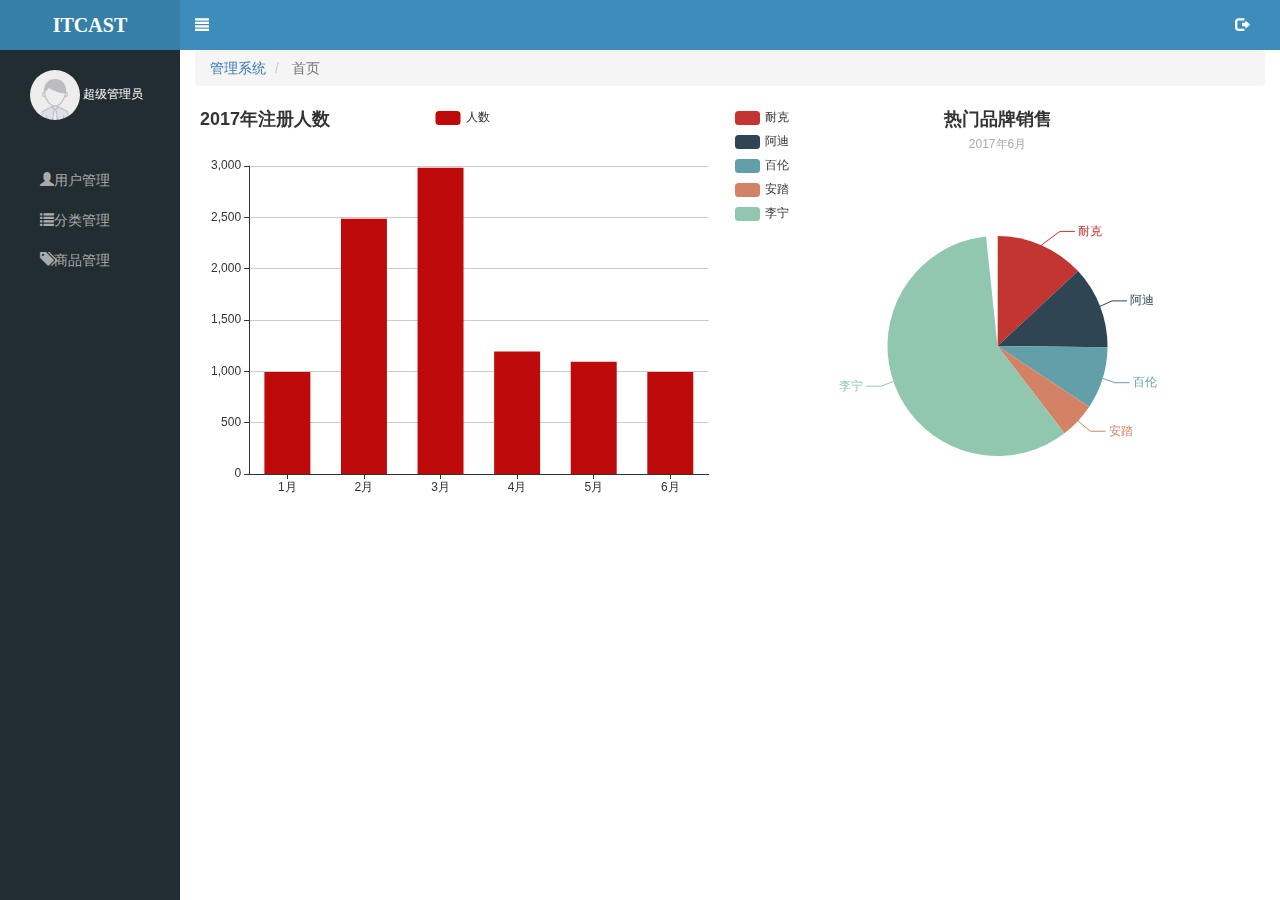
==== com.letao.www/public/backEnd/index.html @ fd31d635 "mobile web" ====
<!DOCTYPE html>
<html lang="en">

<head>
  <meta charset="UTF-8">
  <meta name="viewport" content="width=device-width, initial-scale=1.0">
  <meta http-equiv="X-UA-Compatible" content="ie=edge">
  <title>乐淘云购后台管理系统</title>
  <!-- 引入bootstrap库 -->
  <link rel="stylesheet" href="./lib/bootstrap/css/bootstrap.min.css">
  <!-- 引入NProgress -->
  <link rel="stylesheet" href="./lib/nprogress/nprogress.css">
  <!-- 引入表单验证插件的css -->
  <link rel="stylesheet" href="./lib/bootstrap-validator/css/bootstrapValidator.min.css">
  <!-- 引入当前页面的css -->
  <link rel="stylesheet" href="./css/admin.css">
</head>

<body>
  <div class="content">
    <!-- 侧边栏 -->
    <aside class="ad_aside">
      <!-- 商标 -->
      <div class="brand">
        <a href="index.html">ITCAST</a>
      </div>
      <!-- 管理员 -->
      <div class="user">
        <img src="./images/default.png" alt="">
        <span>超级管理员</span>
      </div>
      <!-- 管理 -->
      <div class="menu">
        <ul>
          <li>
            <a href="./yhgl.html">
              <i class="glyphicon glyphicon-user"></i>用户管理
            </a>
          </li>
          <li class="fenlei">
            <a href="javascript:;">
              <i class="glyphicon glyphicon-list"></i>分类管理
            </a>
            <div class="child">
              <a href="javascript:;">一级分类</a>
              <a href="javascript:;">二级分类</a>
            </div>
          </li>
          <li>
            <a href="javascript:;">
              <i class="glyphicon glyphicon-tags"></i>商品管理
            </a>
          </li>
        </ul>
      </div>
    </aside>


    <!-- 右侧 -->
    <section class="ad_section">
      <!-- 顶部导航 -->
      <nav class="ad_nav">
        <a href="javascript:;" class="navCaidan">
          <i class="glyphicon glyphicon-align-justify"></i>
        </a>
        <a href="#myModal" class="exit" data-toggle="modal">
          <i class="glyphicon glyphicon-log-out"></i>
        </a>
      
      </nav>
      <!-- 路径导航 -->
      <div class="lt-content">
        <div class="container-fluid">
          <ol class="breadcrumb">
            <li>
              <a href="#">管理系统</a>
            </li>
            <li class="active">
              首页
            </li>
          </ol>
          <!-- 图表 -->
          <div class="lt-canvas">
            <div class="picTable"></div>
            <div class="picTable"></div>
          </div>
        </div>
      </div>

    </section>
  </div>
  <!-- Modal -->
  <div class="modal fade" id="myModal" tabindex="-1">
    <div class="modal-dialog modal-sm">
      <div class="modal-content">
        <div class="modal-header">
          <button type="button" class="close" data-dismiss="modal" aria-label="Close">
            <span aria-hidden="true">&times;</span>
          </button>
          <h4 class="modal-title" id="myModalLabel">温馨提示</h4>
        </div>
        <div class="modal-body">
          <p class="alert alert-danger">
            <i class="glyphicon glyphicon-info-sign"></i>您确定要退出后台管理系统吗？
          </p>

        </div>
        <div class="modal-footer">
          <button type="button" class="btn btn-default" data-dismiss="modal">取消</button>
          <a type="button" class="btn btn-primary" herf="/admin/login.php">确定</a>
        </div>
      </div>
    </div>
  </div>







  <!-- 引入jquery -->
  <script src="./lib/jquery/jquery.min.js"></script>
  <!-- 引入bootstrap的插件 -->
  <script src="./lib/bootstrap/js/bootstrap.min.js"></script>
  <!-- 引入echarts库 -->
  <script src="./lib/echarts/echarts.min.js"></script>
  <!-- 引入表单验证的插件 -->
  <script src="./lib/bootstrap-validator/js/bootstrapValidator.min.js"></script>
  <!-- 引入进度条插件 -->
  <script src="./lib/nprogress/nprogress.js"></script>
  <!-- 引入admin文件 -->
  <script src="./js/admin.js"></script>
  <!-- 引入index.js -->
  <script src="./js/index.js"></script>
</body>

</html>
---- com.letao.www/public/backEnd/lib/nprogress/nprogress.css ----
/* Make clicks pass-through */
#nprogress {
  pointer-events: none;
}

#nprogress .bar {
  background: greenyellow;

  position: fixed;
  z-index: 10000;
  top: 0;
  left: 0;

  width: 100%;
  height: 2px;
}

/* Fancy blur effect */
#nprogress .peg {
  display: block;
  position: absolute;
  right: 0px;
  width: 100px;
  height: 100%;
  box-shadow: 0 0 10px #29d, 0 0 5px #29d;
  opacity: 1.0;

  -webkit-transform: rotate(3deg) translate(0px, -4px);
      -ms-transform: rotate(3deg) translate(0px, -4px);
          transform: rotate(3deg) translate(0px, -4px);
}

/* Remove these to get rid of the spinner */
#nprogress .spinner {
  display: block;
  position: fixed;
  z-index: 1031;
  top: 15px;
  right: 15px;
}

#nprogress .spinner-icon {
  width: 18px;
  height: 18px;
  box-sizing: border-box;

  border: solid 2px transparent;
  border-top-color: #29d;
  border-left-color: #29d;
  border-radius: 50%;

  -webkit-animation: nprogress-spinner 400ms linear infinite;
          animation: nprogress-spinner 400ms linear infinite;
}

.nprogress-custom-parent {
  overflow: hidden;
  position: relative;
}

.nprogress-custom-parent #nprogress .spinner,
.nprogress-custom-parent #nprogress .bar {
  position: absolute;
}

@-webkit-keyframes nprogress-spinner {
  0%   { -webkit-transform: rotate(0deg); }
  100% { -webkit-transform: rotate(360deg); }
}
@keyframes nprogress-spinner {
  0%   { transform: rotate(0deg); }
  100% { transform: rotate(360deg); }
}
---- com.letao.www/public/backEnd/lib/bootstrap-validator/css/bootstrapValidator.min.css ----
/*!
 * BootstrapValidator (http://bootstrapvalidator.com)
 * The best jQuery plugin to validate form fields. Designed to use with Bootstrap 3
 *
 * @version     v0.5.1, built on 2014-08-22 4:55:09 PM
 * @author      https://twitter.com/nghuuphuoc
 * @copyright   (c) 2013 - 2014 Nguyen Huu Phuoc
 * @license     MIT
 */

.bv-form .help-block{margin-bottom:0}.bv-form .tooltip-inner{text-align:left}.nav-tabs li.bv-tab-success>a{color:#3c763d}.nav-tabs li.bv-tab-error>a{color:#a94442}
---- com.letao.www/public/backEnd/css/admin.css ----
html,body {
    height:100%;
    width:100%;
}
ul,ol {
    list-style: none;
}
a:hover,a:active,a:focus {
    text-decoration: none;
}
.content {
    position: fixed;
    top: 0;
    left: 0;
    height: 100%;
    width: 100%;
    box-sizing: border-box;
    display: flex;

}
.ad_aside {
    width:180px;
    height:100%;
    background-color: #222d32;
    overflow: hidden;
}
.ad_aside .brand {
    width:100%;
    height:50px;
}
.ad_aside .brand a {
    display:block;
    width:100%;
    height:50px;
    line-height: 50px;
    color:#fff;
    text-align: center;
    font:bold 20px/50px "微软雅黑";
    background-color: #367fa9;
}
.ad_aside .user {
    width:100%;
    height:110px;
    padding: 20px 30px;
    font-size:12px;
    color:#fff;
}
.ad_aside .user img {
    width:50px;
    border-radius: 50%;  
}

.ad_aside .menu ul li a {
    display: block;
    width:180px;
    height:40px;
    line-height: 40px;
    color:#aaa;
}
.ad_aside .menu .child {
    display:none;
}
.ad_aside .menu .child a {
    display:block;
    height:30px;
    padding-left:13px;
    font-size:12px;
    color:#aaa;
    line-height: 30px;
}

.ad_section {
    flex:1;
    height:100%;
}
.ad_section .ad_nav {
    left:180px;
    width:100%;
    height:50px;
    line-height: 50px;
    background-color: #3c8dbc;
}
.ad_section .ad_nav a {
    display: block;
    height:50px;
    width:30px;
    float:left;
    color:#fff;
    margin-left:15px;
}
.ad_section .ad_nav .exit {
    float:right;
    margin-right:15px;
}
.ad_section .ad_nav .modal-content {
    z-index: 1042;
}
.lt-canvas .picTable{
    float:left;
    width:50%;
    height:400px;
}
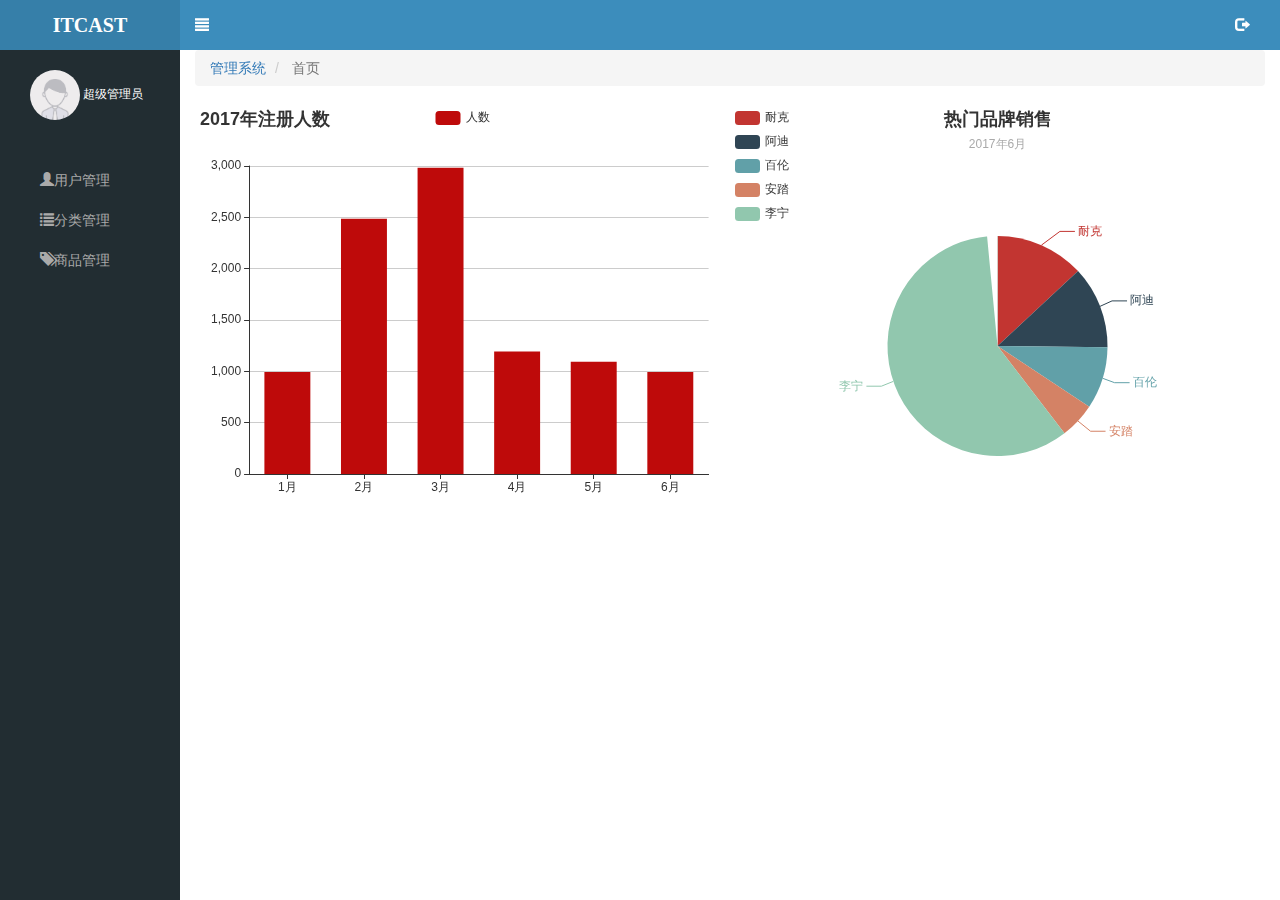
==== commit 16484039: "mobile new" ====
--- a/com.letao.www/public/backEnd/index.html
+++ b/com.letao.www/public/backEnd/index.html
@@ -107,7 +107,7 @@
         </div>
         <div class="modal-footer">
           <button type="button" class="btn btn-default" data-dismiss="modal">取消</button>
-          <a type="button" class="btn btn-primary" herf="/admin/login.php">确定</a>
+          <button type="button" class="btn btn-primary">确定</button>
         </div>
       </div>
     </div>
